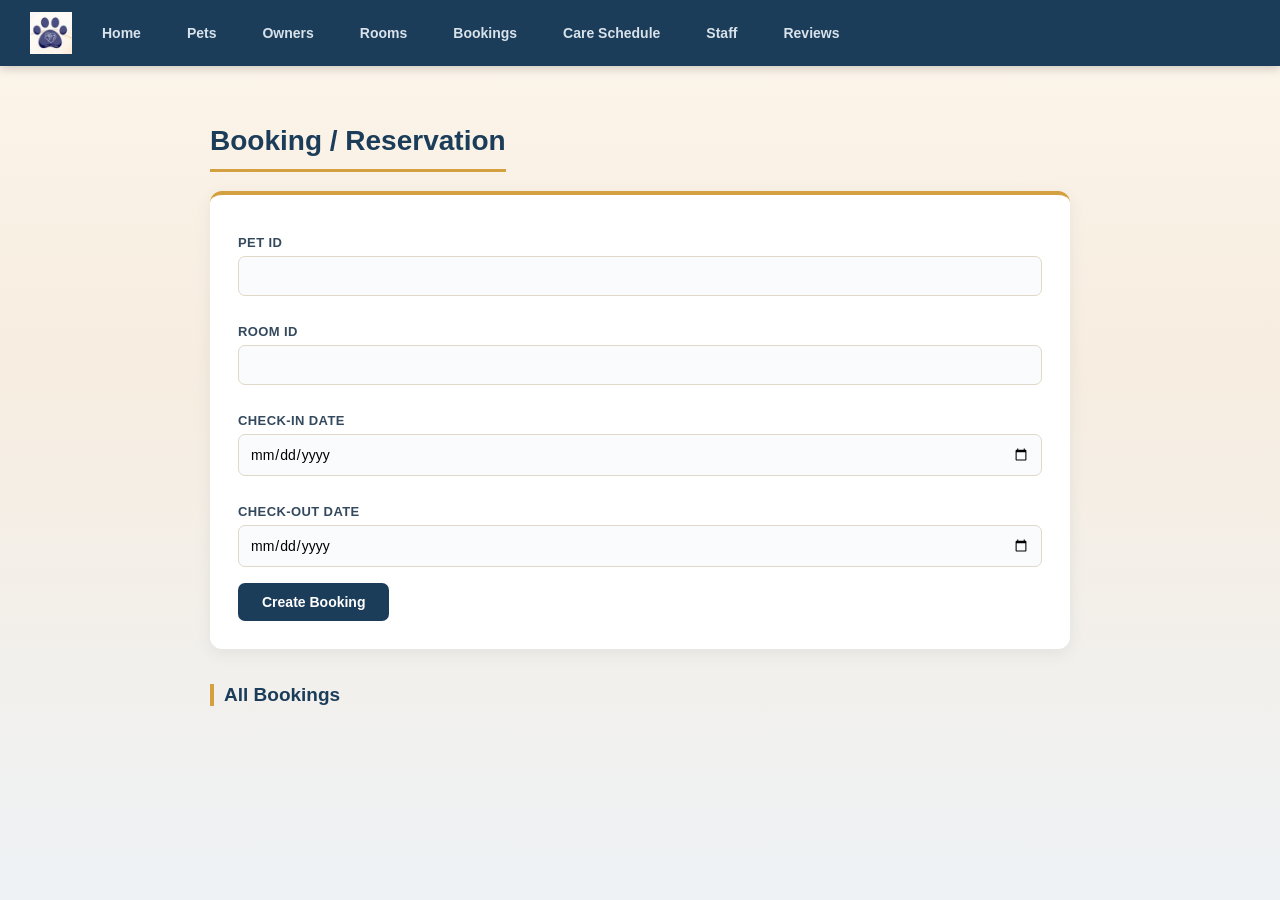
==== frontend/booking/booking.html @ 2035337f "Frontend" ====
<!DOCTYPE html>
<html lang="en">
<head>
    <meta charset="UTF-8">
    <title>Bookings</title>
    <link rel="stylesheet" href="../css/style.css">
</head>
<body>
<nav>
    <a href="../index.html">Home</a>
    <a href="../pet/pet.html">Pets</a>
    <a href="../owner/owner.html">Owners</a>
    <a href="../room/room.html">Rooms</a>
    <a href="../booking/booking.html">Bookings</a>
    <a href="../care/care.html">Care Schedule</a>
    <a href="../staff/staff.html">Staff</a>
    <a href="../review/review.html">Reviews</a>
</nav>
<div class="container">
    <h1>Booking / Reservation</h1>

    <form onsubmit="event.preventDefault(); addBooking();">
        <label>Pet ID</label>
        <input type="number" id="petId" required>
        <label>Room ID</label>
        <input type="number" id="roomId" required>
        <label>Check-in Date</label>
        <input type="date" id="checkInDate" required>
        <label>Check-out Date</label>
        <input type="date" id="checkOutDate" required>
        <button type="submit">Create Booking</button>
    </form>

    <h2>All Bookings</h2>
    <div id="bookingList"></div>
</div>

<script src="../js/config.js"></script>
<script src="booking.js"></script>
</body>
</html>
---- frontend/css/style.css ----
* {
    box-sizing: border-box;
    font-family: 'Segoe UI', Arial, sans-serif;
}

body {
    margin: 0;
    min-height: 100vh;
    background: linear-gradient(180deg, #fdf6ec 0%, #f7ede0 40%, #eef2f5 100%);
    background-attachment: fixed;
    color: #2c3e50;
}

/* ---------- NAVBAR ---------- */
nav {
    background-color: #1c3d5a;
    padding: 12px 30px;
    display: flex;
    align-items: center;
    box-shadow: 0 2px 10px rgba(0,0,0,0.2);
    position: sticky;
    top: 0;
    z-index: 100;
}

/* 🐾 Logo - CSS වලින් add කරන නිසා HTML වෙනස් කරන්න ඕන නෑ */
nav::before {
    content: "";
    display: inline-block;
    width: 42px;
    height: 42px;
    background-image: url("../images/logo.png");
    background-size: contain;
    background-repeat: no-repeat;
    background-position: center;
    margin-right: 18px;
    flex-shrink: 0;
}

nav a {
    color: #d8e2ea;
    text-decoration: none;
    margin-right: 22px;
    font-weight: 600;
    font-size: 14px;
    padding: 8px 12px;
    border-radius: 6px;
    transition: all 0.2s ease;
}

nav a:hover {
    color: #ffffff;
    background-color: rgba(212,160,64,0.3);
}

/* ---------- HERO SECTION (Home page image) ---------- */
.hero {
    display: flex;
    align-items: center;
    justify-content: space-between;
    gap: 30px;
    background: #ffffff;
    border-radius: 20px;
    padding: 30px;
    margin-top: 30px;
    box-shadow: 0 8px 30px rgba(28,61,90,0.12);
    flex-wrap: wrap;
}

.hero-text {
    flex: 1;
    min-width: 260px;
}

.hero-text h1 {
    border: none;
    padding: 0;
    margin-bottom: 10px;
}

.hero-image {
    flex: 1;
    min-width: 280px;
    max-width: 420px;
    border-radius: 16px;
    box-shadow: 0 6px 20px rgba(0,0,0,0.15);
}

/* ---------- LAYOUT ---------- */
.container {
    max-width: 900px;
    margin: 40px auto;
    padding: 0 20px;
}

h1 {
    color: #1c3d5a;
    border-bottom: 3px solid #d4a040;
    padding-bottom: 12px;
    display: inline-block;
    font-size: 28px;
    font-weight: 600;
}

h2 {
    color: #1c3d5a;
    margin-top: 35px;
    font-size: 19px;
    font-weight: 600;
    border-left: 4px solid #d4a040;
    padding-left: 10px;
}

label {
    display: block;
    font-weight: 600;
    margin-top: 12px;
    color: #34495e;
    font-size: 13px;
    text-transform: uppercase;
    letter-spacing: 0.4px;
}

/* ---------- FORMS ---------- */
form {
    background: #ffffff;
    padding: 28px;
    border-radius: 12px;
    box-shadow: 0 4px 16px rgba(28,61,90,0.08);
    margin-bottom: 30px;
    border-top: 4px solid #d4a040;
}

input, select, textarea {
    width: 100%;
    padding: 11px;
    margin: 6px 0 16px 0;
    border: 1px solid #e0d8c8;
    border-radius: 7px;
    font-size: 14px;
    background-color: #fafbfc;
    transition: border-color 0.2s, box-shadow 0.2s;
}

input:focus, select:focus, textarea:focus {
    border-color: #d4a040;
    outline: none;
    background-color: #ffffff;
    box-shadow: 0 0 0 3px rgba(212,160,64,0.18);
}

/* ---------- BUTTONS ---------- */
button {
    background-color: #1c3d5a;
    color: white;
    border: none;
    padding: 11px 24px;
    border-radius: 7px;
    cursor: pointer;
    font-weight: 600;
    font-size: 14px;
    transition: background-color 0.2s, transform 0.1s;
}

button:hover {
    background-color: #14293e;
    transform: translateY(-1px);
}

button:active {
    transform: translateY(0);
}

/* ---------- CARDS (records) ---------- */
.card {
    background: #ffffff;
    padding: 18px 20px;
    border-radius: 10px;
    margin-bottom: 12px;
    box-shadow: 0 2px 8px rgba(28,61,90,0.08);
    border-left: 4px solid #d4a040;
    line-height: 1.8;
    transition: transform 0.15s, box-shadow 0.15s;
}

.card:hover {
    transform: translateX(3px);
    box-shadow: 0 4px 14px rgba(28,61,90,0.14);
}

.card button {
    background-color: #3d8bbd;
    margin-left: 8px;
    margin-top: 8px;
    font-size: 13px;
    padding: 7px 16px;
}

.card button:hover {
    background-color: #2f6f99;
}

.card button:last-of-type {
    background-color: #d9534f;
}

.card button:last-of-type:hover {
    background-color: #c9302c;
}

/* ---------- STATUS BADGES (optional use) ---------- */
.status {
    padding: 3px 10px;
    border-radius: 12px;
    font-size: 12px;
    font-weight: 600;
}
.status.pending   { background: #fdecc8; color: #8a6116; }
.status.completed { background: #d4edda; color: #155724; }
.status.confirmed { background: #d6e9f5; color: #1c3d5a; }
.status.cancelled { background: #f8d7da; color: #721c24; }

/* ---------- TABLES (if used) ---------- */
table {
    width: 100%;
    border-collapse: collapse;
    background: white;
    border-radius: 10px;
    overflow: hidden;
    box-shadow: 0 2px 8px rgba(28,61,90,0.08);
}

th, td {
    padding: 12px 16px;
    text-align: left;
    border-bottom: 1px solid #eef1f4;
}

th {
    background-color: #1c3d5a;
    color: white;
    font-weight: 600;
    font-size: 13px;
    text-transform: uppercase;
}

tr:hover {
    background-color: #fdf9f2;
}

/* ---------- IMAGES ---------- */
img {
    max-width: 100%;
    border-radius: 8px;
}
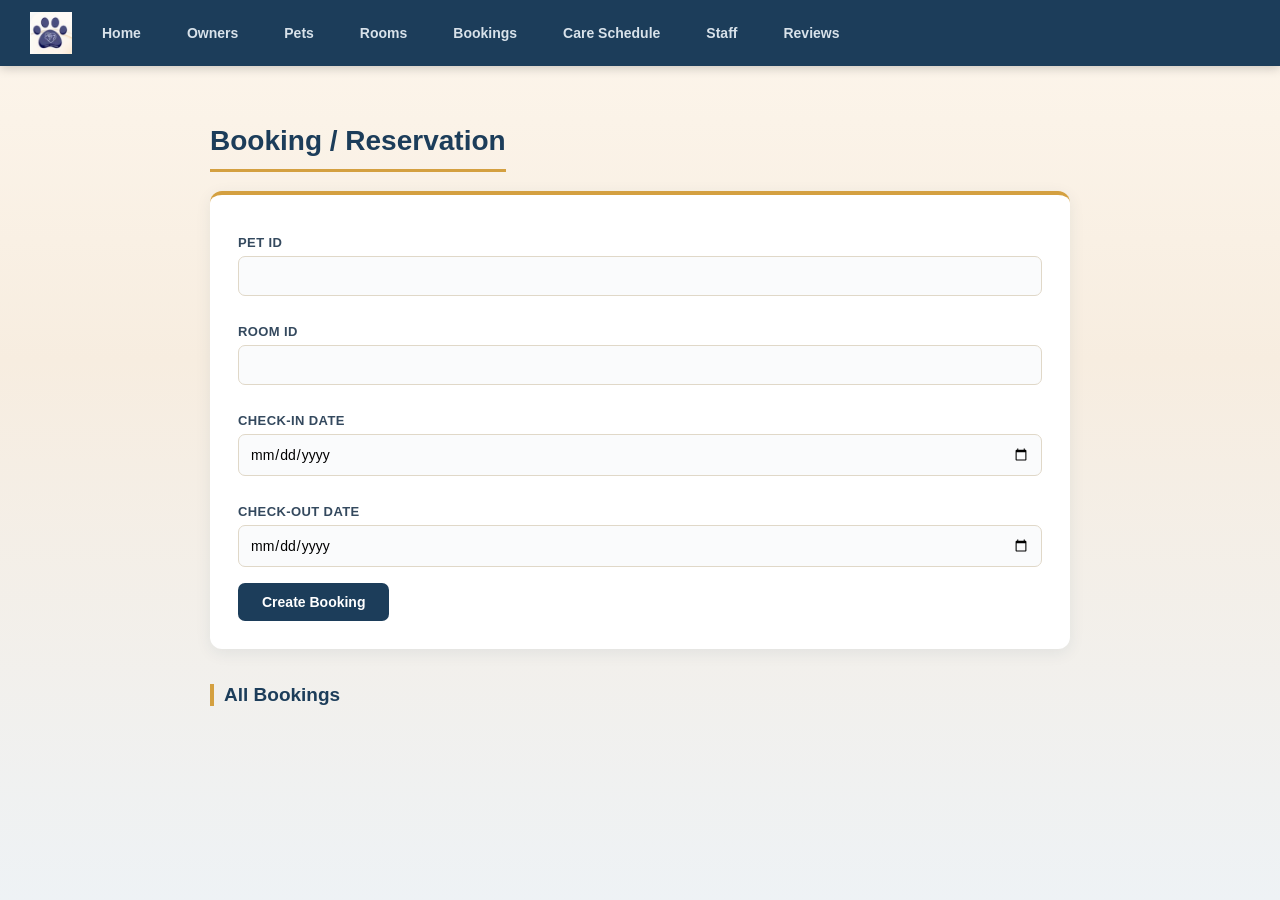
==== commit fe279dc4: "Fix navigation order and CSS paths across all HTML pages" ====
--- a/frontend/booking/booking.html
+++ b/frontend/booking/booking.html
@@ -8,8 +8,8 @@
 <body>
 <nav>
     <a href="../index.html">Home</a>
+    <a href="../owner/owner.html">Owners</a>
     <a href="../pet/pet.html">Pets</a>
-    <a href="../owner/owner.html">Owners</a>
     <a href="../room/room.html">Rooms</a>
     <a href="../booking/booking.html">Bookings</a>
     <a href="../care/care.html">Care Schedule</a>
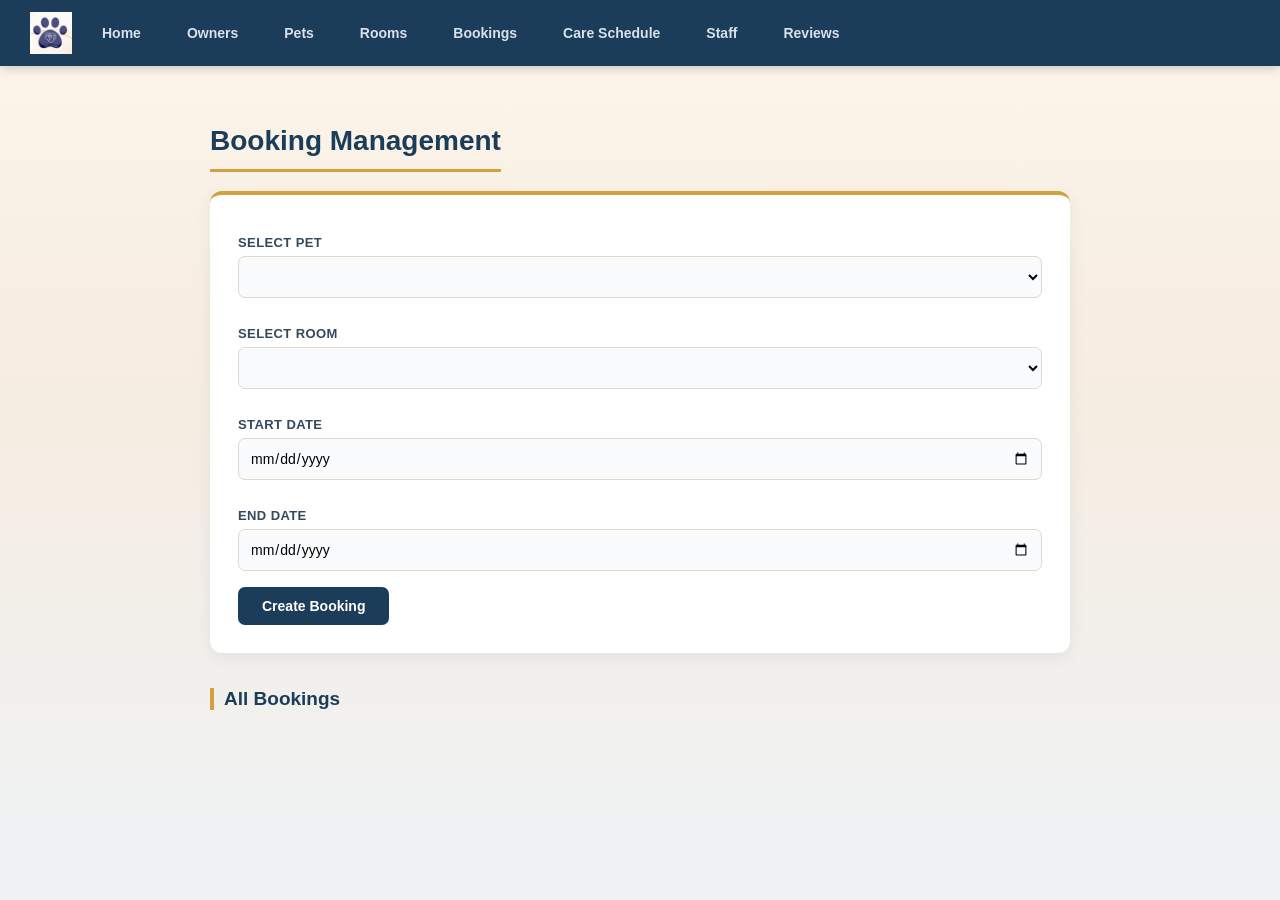
==== commit 3dc3c9ee: "Fix UI styles, navbar links order and paths across all pages" ====
--- a/frontend/booking/booking.html
+++ b/frontend/booking/booking.html
@@ -2,12 +2,14 @@
 <html lang="en">
 <head>
     <meta charset="UTF-8">
-    <title>Bookings</title>
+    <meta name="viewport" content="width=device-width, initial-scale=1.0">
+    <title>Booking Management - PetCare Hub</title>
     <link rel="stylesheet" href="../css/style.css">
 </head>
 <body>
-<nav>
-    <a href="../index.html">Home</a>
+
+<nav class="navbar">
+    <a href="../../index.html">Home</a>
     <a href="../owner/owner.html">Owners</a>
     <a href="../pet/pet.html">Pets</a>
     <a href="../room/room.html">Rooms</a>
@@ -16,18 +18,23 @@
     <a href="../staff/staff.html">Staff</a>
     <a href="../review/review.html">Reviews</a>
 </nav>
+
 <div class="container">
-    <h1>Booking / Reservation</h1>
+    <h1>Booking Management</h1>
 
     <form onsubmit="event.preventDefault(); addBooking();">
-        <label>Pet ID</label>
-        <input type="number" id="petId" required>
-        <label>Room ID</label>
-        <input type="number" id="roomId" required>
-        <label>Check-in Date</label>
-        <input type="date" id="checkInDate" required>
-        <label>Check-out Date</label>
-        <input type="date" id="checkOutDate" required>
+        <label for="petSelect">Select Pet</label>
+        <select id="petSelect" required></select>
+
+        <label for="roomSelect">Select Room</label>
+        <select id="roomSelect" required></select>
+
+        <label for="startDate">Start Date</label>
+        <input type="date" id="startDate" required>
+
+        <label for="endDate">End Date</label>
+        <input type="date" id="endDate" required>
+
         <button type="submit">Create Booking</button>
     </form>
 
--- a/frontend/css/style.css
+++ b/frontend/css/style.css
@@ -12,7 +12,7 @@
 }
 
 /* ---------- NAVBAR ---------- */
-nav {
+.navbar {
     background-color: #1c3d5a;
     padding: 12px 30px;
     display: flex;
@@ -23,8 +23,8 @@
     z-index: 100;
 }
 
-/* 🐾 Logo - CSS වලින් add කරන නිසා HTML වෙනස් කරන්න ඕන නෑ */
-nav::before {
+/* 🐾 Logo */
+.navbar::before {
     content: "";
     display: inline-block;
     width: 42px;
@@ -37,7 +37,7 @@
     flex-shrink: 0;
 }
 
-nav a {
+.navbar a {
     color: #d8e2ea;
     text-decoration: none;
     margin-right: 22px;
@@ -48,12 +48,12 @@
     transition: all 0.2s ease;
 }
 
-nav a:hover {
+.navbar a:hover {
     color: #ffffff;
     background-color: rgba(212,160,64,0.3);
 }
 
-/* ---------- HERO SECTION (Home page image) ---------- */
+/* ---------- HERO SECTION ---------- */
 .hero {
     display: flex;
     align-items: center;
@@ -171,7 +171,7 @@
     transform: translateY(0);
 }
 
-/* ---------- CARDS (records) ---------- */
+/* ---------- CARDS ---------- */
 .card {
     background: #ffffff;
     padding: 18px 20px;
@@ -208,7 +208,7 @@
     background-color: #c9302c;
 }
 
-/* ---------- STATUS BADGES (optional use) ---------- */
+/* ---------- STATUS BADGES ---------- */
 .status {
     padding: 3px 10px;
     border-radius: 12px;
@@ -220,7 +220,7 @@
 .status.confirmed { background: #d6e9f5; color: #1c3d5a; }
 .status.cancelled { background: #f8d7da; color: #721c24; }
 
-/* ---------- TABLES (if used) ---------- */
+/* ---------- TABLES ---------- */
 table {
     width: 100%;
     border-collapse: collapse;
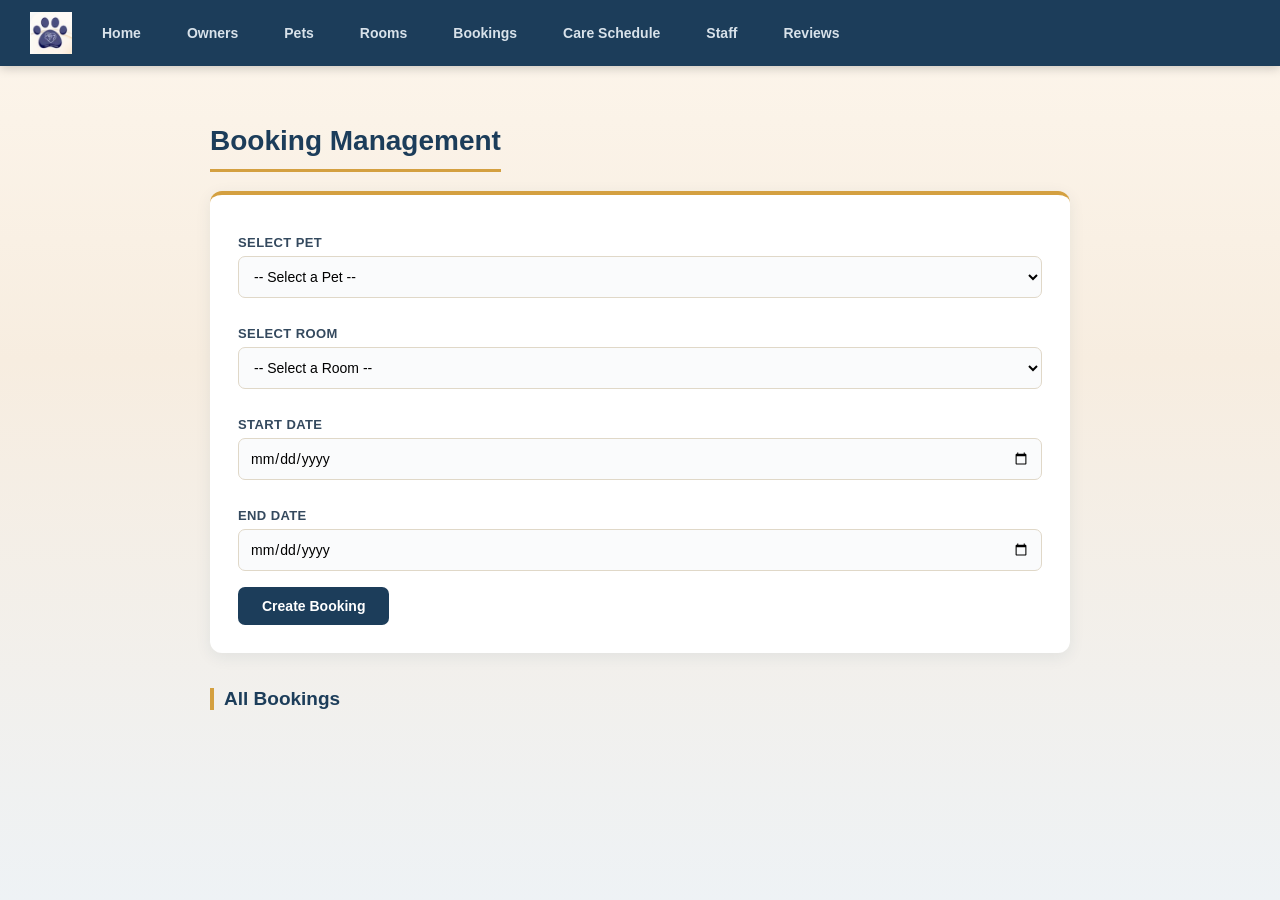
==== commit 08f39987: "fix frontend issues" ====
--- a/frontend/booking/booking.html
+++ b/frontend/booking/booking.html
@@ -24,10 +24,14 @@
 
     <form onsubmit="event.preventDefault(); addBooking();">
         <label for="petSelect">Select Pet</label>
-        <select id="petSelect" required></select>
+        <select id="petSelect" required>
+            <option value="">-- Select a Pet --</option>
+        </select>
 
         <label for="roomSelect">Select Room</label>
-        <select id="roomSelect" required></select>
+        <select id="roomSelect" required>
+            <option value="">-- Select a Room --</option>
+        </select>
 
         <label for="startDate">Start Date</label>
         <input type="date" id="startDate" required>
